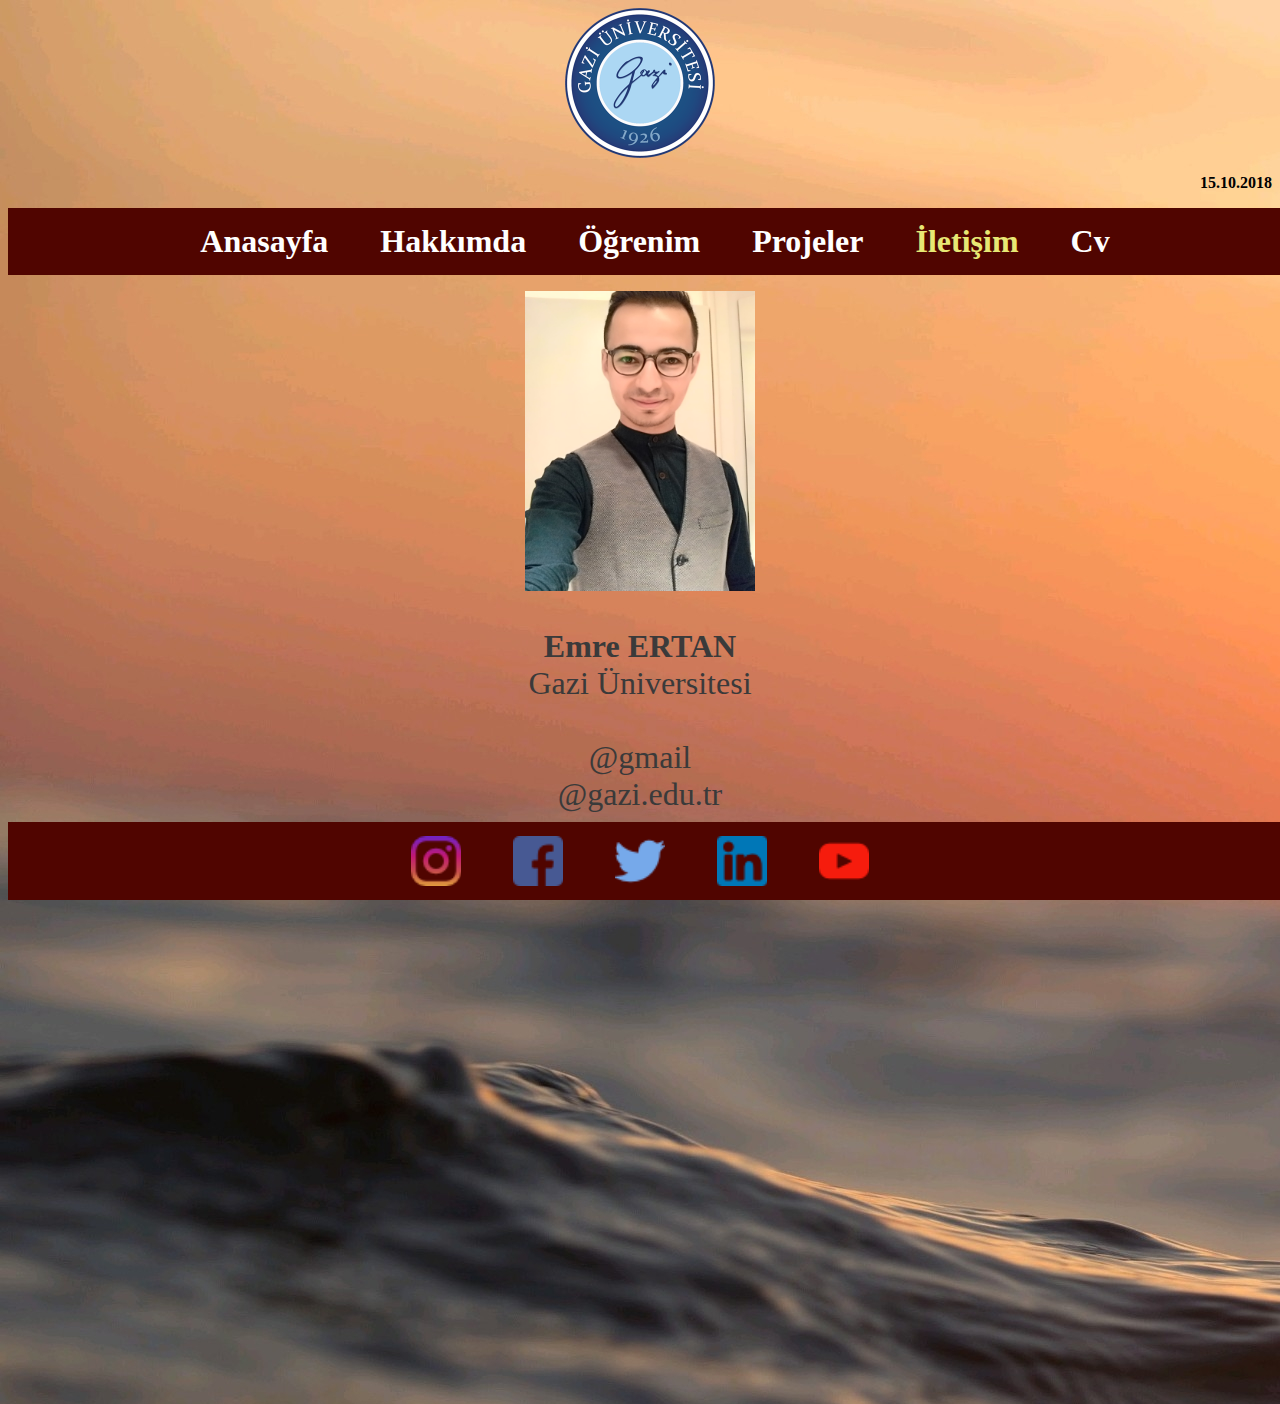
==== sayfalar/iletisim.html @ cc7b8121 "son site" ====
<html>
<head>	
<title> Iletisim </title>
<META CHARSET="utf-8">
<link rel="stylesheet" href="../css/stil.css">
<body background="../resimler/ap3.jpg" width="100%" height="100%" >

<p align=center><img src="../resimler/gazi.png" width="150" height="150" align="center"></p><p align="right"><b>15.10.2018</b></p>


<font color="#b5474e" size=3>
<p id="topbar" align=center>
<a href="../index.html"><font color="#ffffff" size=6><b>Anasayfa</b></font></a>&emsp;&emsp;&emsp;
<a href="../sayfalar/hakkimda.html"><font color ="#ffffff" size=6 ><b>Hakkımda</b></font></a>&emsp;&emsp;&emsp;
<a href="../sayfalar/ogrenim.html"><font color="#ffffff" size=6 ><b>Öğrenim</b></font></a>&emsp;&emsp;&emsp;
<a href="../sayfalar/projeler.html"><font color="#ffffff" size=6 ><b>Projeler</b></font></a>&emsp;&emsp;&emsp;
<a href="#iletisim" class = "active" ><font  size=6 ><b>İletişim</b></font></a>&emsp;&emsp;&emsp;
<a href="../sayfalar/cv.html"><font color="#ffffff" size=6 ><b>Cv</b></font></a>

</p>


<div id ="sub">
<p align=center>
<font color="#3a3a3a" size=6>
<img src="../resimler/ben.jpg" width="230" height="300" align="center"><br><br></a>
<b>Emre ERTAN</b><br>
Gazi Üniversitesi<br>
<br>
<a href="mailto: emreertn06@gmail.com"><font color="#3a3a3a" size=6>@gmail</font></a><br>
<a href="mailto: emre.ertan1@gazi.edu.tr"><font color="#3a3a3a" size=6>@gazi.edu.tr</font></a>
</font>
</p>
<p align=center>
<iframe src="https://www.google.com/maps/embed?pb=!1m18!1m12!1m3!1d3059.4475157392867!2d32.84377231579016!3d39.931378479424424!2m3!1f0!2f0!3f0!3m2!1i1024!2i768!4f13.1!3m3!1m2!1s0x14d34efa2943c777%3A0x1c83699501e96360!2zR2F6acyHIMOcbmnMh3ZlcnNpzId0ZXNpzIcgTcO8aGVuZGlzbGlrIEZha8O8bHRlc2k!5e0!3m2!1str!2str!4v1539205771531" width="600" height="400" frameborder="0" style="border:0" allowfullscreen></iframe>
</p>
</div>

<div id="bar" align=center>
<a href="https://www.instagram.com/emree.ertann/" target="blank">
<img src="../resimler/instagram.png" width="50" height="50" align="center"></a>&emsp;
<a href="https://www.facebook.com/emre.ertn.731" target="blank">
<img src="../resimler/facebook.png" width="50" height="50" align="center"></a>&emsp;
<a href="https://twitter.com/emreertn06" target="blank">
<img src="../resimler/twitter.png" width="50" height="50" align="center"></a>&emsp;
<a href="https://www.linkedin.com/in/emreertn/" target="blank">
<img src="../resimler/linkedin.png" width="50" height="50" align="center"></a>&emsp;
<a href="https://www.youtube.com/channel/UCPA0lPeltd3rhF5xsETxthA" target="blank">
<img src="../resimler/youtube.png" width="50" height="50" align="center"></a>&emsp;
</div>
</body>
</head>
</html>
---- css/stil.css ----
#bar{
  
  background-color: #500500;
    overflow: hidden;
    position: fixed;
    bottom: 0;
    width: 100%;
    object-position: center;
  }
    #topbar{
  
  background-color: #500500;
     width: 100%;
	padding: 15px;
  
  }
  .active{
	  text-decoration : none;
	  color : #e7e874;
  }
  a {
	  text-decoration : none;
  }
  #sub{
		margin-bottom : 175px;
  }
  #bar a {
    display: inline-block;
    object-position: center;
    color: #f2f2f2;
    text-align: center;
    padding: 14px 16px;
    text-decoration: none;
    font-size: 17px;
}

#bar a:hover {
    background-color: #ddd;
    color: black;
}
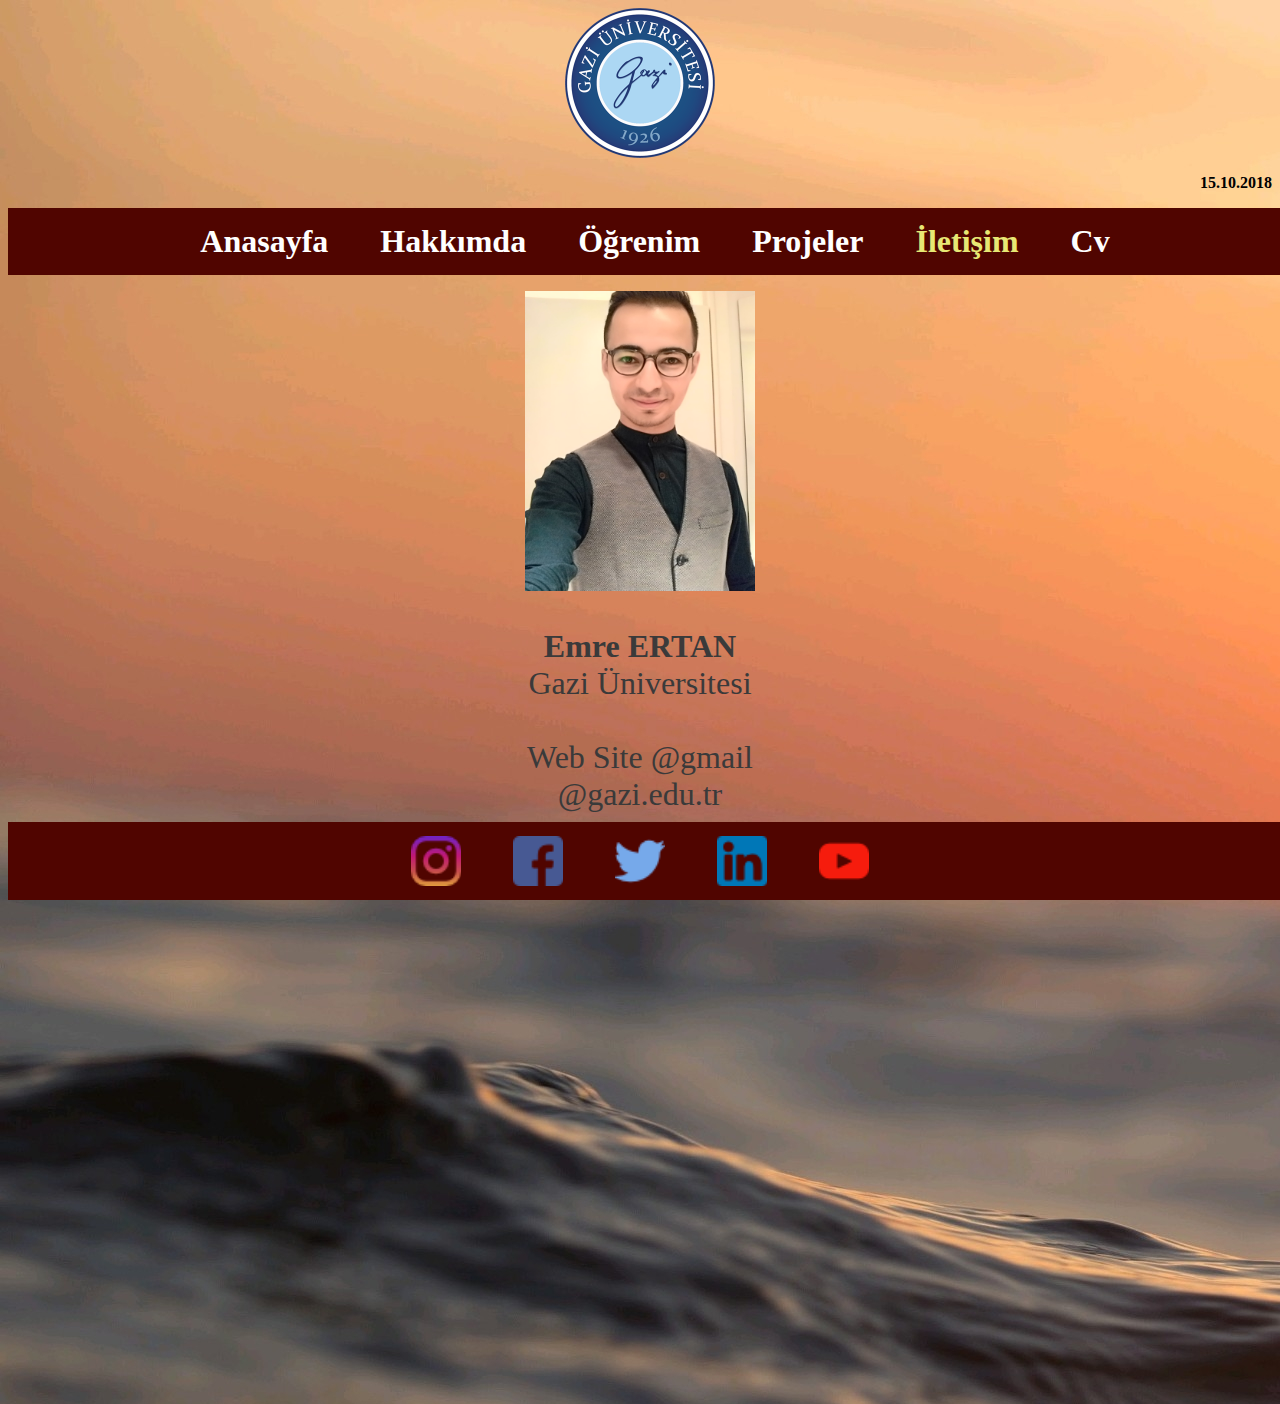
==== commit b1d6b9ed: "Add files via upload" ====
--- a/sayfalar/iletisim.html
+++ b/sayfalar/iletisim.html
@@ -1,53 +1,54 @@
-<html>
-<head>	
-<title> Iletisim </title>
-<META CHARSET="utf-8">
-<link rel="stylesheet" href="../css/stil.css">
-<body background="../resimler/ap3.jpg" width="100%" height="100%" >
-
-<p align=center><img src="../resimler/gazi.png" width="150" height="150" align="center"></p><p align="right"><b>15.10.2018</b></p>
-
-
-<font color="#b5474e" size=3>
-<p id="topbar" align=center>
-<a href="../index.html"><font color="#ffffff" size=6><b>Anasayfa</b></font></a>&emsp;&emsp;&emsp;
-<a href="../sayfalar/hakkimda.html"><font color ="#ffffff" size=6 ><b>Hakkımda</b></font></a>&emsp;&emsp;&emsp;
-<a href="../sayfalar/ogrenim.html"><font color="#ffffff" size=6 ><b>Öğrenim</b></font></a>&emsp;&emsp;&emsp;
-<a href="../sayfalar/projeler.html"><font color="#ffffff" size=6 ><b>Projeler</b></font></a>&emsp;&emsp;&emsp;
-<a href="#iletisim" class = "active" ><font  size=6 ><b>İletişim</b></font></a>&emsp;&emsp;&emsp;
-<a href="../sayfalar/cv.html"><font color="#ffffff" size=6 ><b>Cv</b></font></a>
-
-</p>
-
-
-<div id ="sub">
-<p align=center>
-<font color="#3a3a3a" size=6>
-<img src="../resimler/ben.jpg" width="230" height="300" align="center"><br><br></a>
-<b>Emre ERTAN</b><br>
-Gazi Üniversitesi<br>
-<br>
-<a href="mailto: emreertn06@gmail.com"><font color="#3a3a3a" size=6>@gmail</font></a><br>
-<a href="mailto: emre.ertan1@gazi.edu.tr"><font color="#3a3a3a" size=6>@gazi.edu.tr</font></a>
-</font>
-</p>
-<p align=center>
-<iframe src="https://www.google.com/maps/embed?pb=!1m18!1m12!1m3!1d3059.4475157392867!2d32.84377231579016!3d39.931378479424424!2m3!1f0!2f0!3f0!3m2!1i1024!2i768!4f13.1!3m3!1m2!1s0x14d34efa2943c777%3A0x1c83699501e96360!2zR2F6acyHIMOcbmnMh3ZlcnNpzId0ZXNpzIcgTcO8aGVuZGlzbGlrIEZha8O8bHRlc2k!5e0!3m2!1str!2str!4v1539205771531" width="600" height="400" frameborder="0" style="border:0" allowfullscreen></iframe>
-</p>
-</div>
-
-<div id="bar" align=center>
-<a href="https://www.instagram.com/emree.ertann/" target="blank">
-<img src="../resimler/instagram.png" width="50" height="50" align="center"></a>&emsp;
-<a href="https://www.facebook.com/emre.ertn.731" target="blank">
-<img src="../resimler/facebook.png" width="50" height="50" align="center"></a>&emsp;
-<a href="https://twitter.com/emreertn06" target="blank">
-<img src="../resimler/twitter.png" width="50" height="50" align="center"></a>&emsp;
-<a href="https://www.linkedin.com/in/emreertn/" target="blank">
-<img src="../resimler/linkedin.png" width="50" height="50" align="center"></a>&emsp;
-<a href="https://www.youtube.com/channel/UCPA0lPeltd3rhF5xsETxthA" target="blank">
-<img src="../resimler/youtube.png" width="50" height="50" align="center"></a>&emsp;
-</div>
-</body>
-</head>
+<html>
+<head>	
+<title> Iletisim </title>
+<META CHARSET="utf-8">
+<link rel="stylesheet" href="../css/stil.css">
+<body background="../resimler/ap3.jpg" width="100%" height="100%" >
+
+<p align=center><img src="../resimler/gazi.png" width="150" height="150" align="center"></p><p align="right"><b>15.10.2018</b></p>
+
+
+<font color="#b5474e" size=3>
+<p id="topbar" align=center>
+<a href="../index.html"><font color="#ffffff" size=6><b>Anasayfa</b></font></a>&emsp;&emsp;&emsp;
+<a href="../sayfalar/hakkimda.html"><font color ="#ffffff" size=6 ><b>Hakkımda</b></font></a>&emsp;&emsp;&emsp;
+<a href="../sayfalar/ogrenim.html"><font color="#ffffff" size=6 ><b>Öğrenim</b></font></a>&emsp;&emsp;&emsp;
+<a href="../sayfalar/projeler.html"><font color="#ffffff" size=6 ><b>Projeler</b></font></a>&emsp;&emsp;&emsp;
+<a href="#iletisim" class = "active" ><font  size=6 ><b>İletişim</b></font></a>&emsp;&emsp;&emsp;
+<a href="../sayfalar/cv.html"><font color="#ffffff" size=6 ><b>Cv</b></font></a>
+
+</p>
+
+
+<div id ="sub">
+<p align=center>
+<font color="#3a3a3a" size=6>
+<img src="../resimler/ben.jpg" width="230" height="300" align="center"><br><br></a>
+<b>Emre ERTAN</b><br>
+Gazi Üniversitesi<br>
+<br>
+<a href="http://emreertan.epizy.com/"><font color="#3a3a3a" size=6>Web Site</font></a>
+<a href="mailto: emreertn06@gmail.com"><font color="#3a3a3a" size=6>@gmail</font></a><br>
+<a href="mailto: emre.ertan1@gazi.edu.tr"><font color="#3a3a3a" size=6>@gazi.edu.tr</font></a>
+</font>
+</p>
+<p align=center>
+<iframe src="https://www.google.com/maps/embed?pb=!1m18!1m12!1m3!1d3059.4475157392867!2d32.84377231579016!3d39.931378479424424!2m3!1f0!2f0!3f0!3m2!1i1024!2i768!4f13.1!3m3!1m2!1s0x14d34efa2943c777%3A0x1c83699501e96360!2zR2F6acyHIMOcbmnMh3ZlcnNpzId0ZXNpzIcgTcO8aGVuZGlzbGlrIEZha8O8bHRlc2k!5e0!3m2!1str!2str!4v1539205771531" width="600" height="400" frameborder="0" style="border:0" allowfullscreen></iframe>
+</p>
+</div>
+
+<div id="bar" align=center>
+<a href="https://www.instagram.com/emree.ertann/" target="blank">
+<img src="../resimler/instagram.png" width="50" height="50" align="center"></a>&emsp;
+<a href="https://www.facebook.com/emre.ertn.731" target="blank">
+<img src="../resimler/facebook.png" width="50" height="50" align="center"></a>&emsp;
+<a href="https://twitter.com/emreertn06" target="blank">
+<img src="../resimler/twitter.png" width="50" height="50" align="center"></a>&emsp;
+<a href="https://www.linkedin.com/in/emreertn/" target="blank">
+<img src="../resimler/linkedin.png" width="50" height="50" align="center"></a>&emsp;
+<a href="https://www.youtube.com/channel/UCPA0lPeltd3rhF5xsETxthA" target="blank">
+<img src="../resimler/youtube.png" width="50" height="50" align="center"></a>&emsp;
+</div>
+</body>
+</head>
 </html>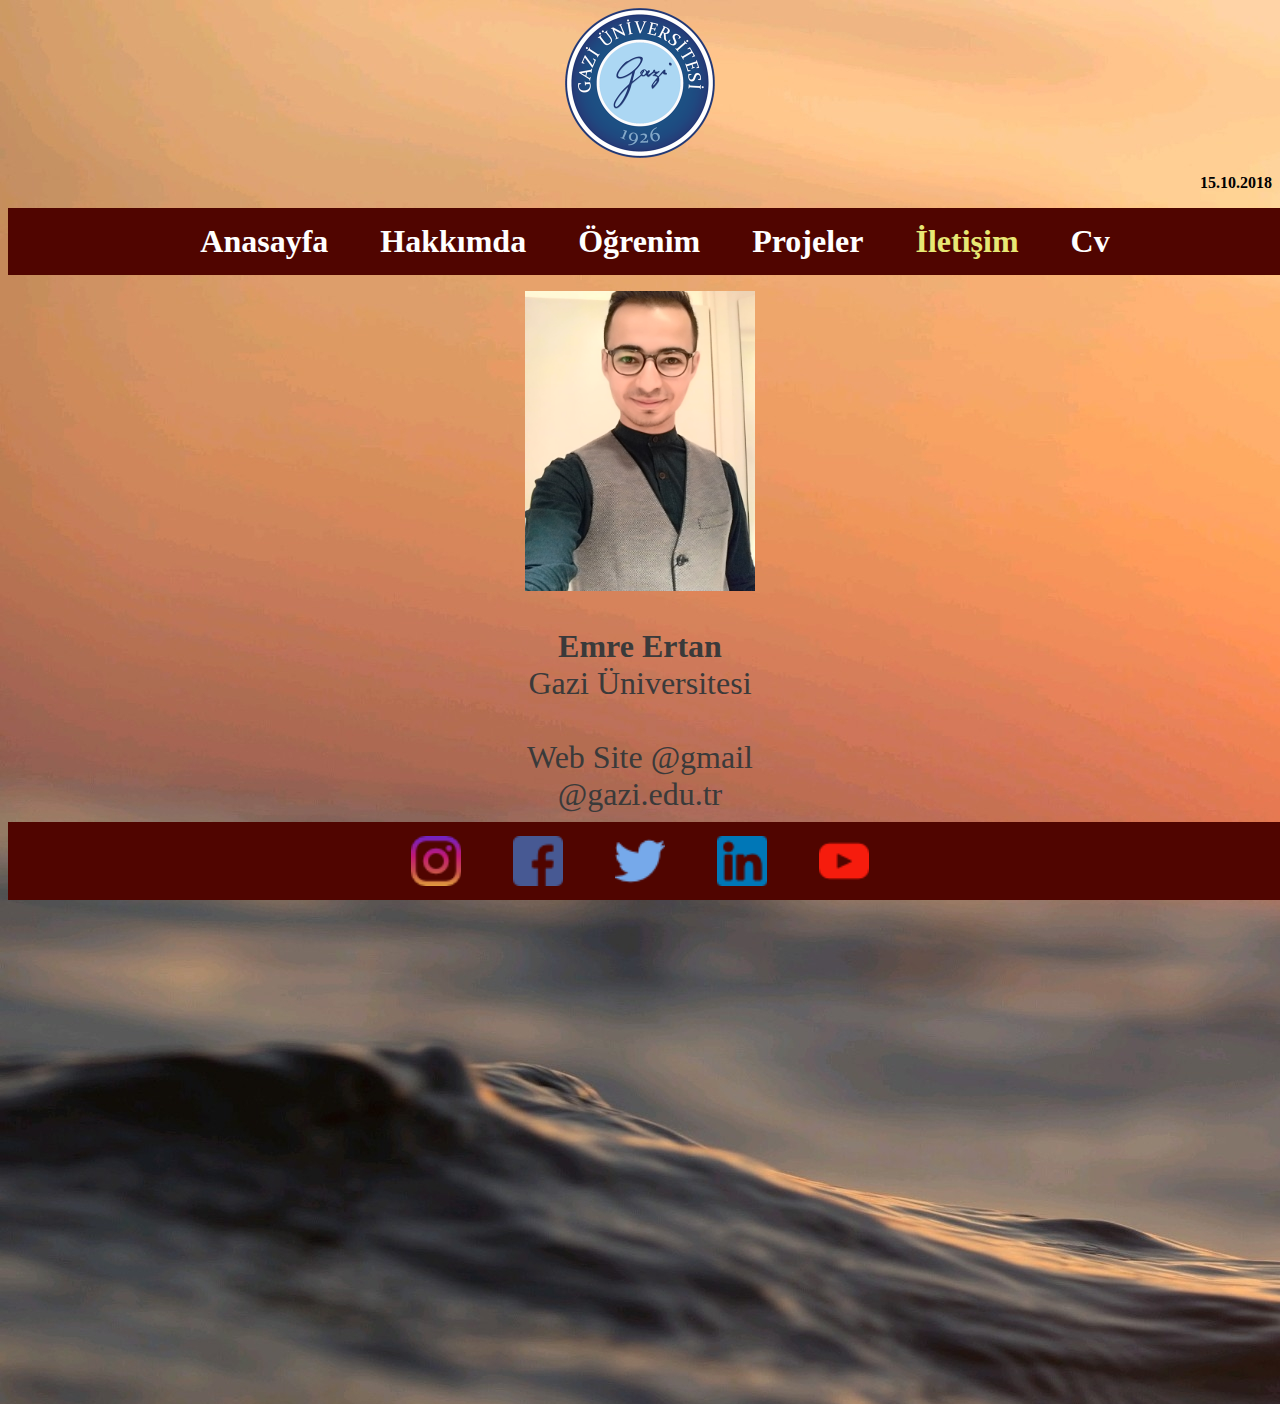
==== commit de08112f: "Update iletisim.html" ====
--- a/sayfalar/iletisim.html
+++ b/sayfalar/iletisim.html
@@ -24,7 +24,7 @@
 <p align=center>
 <font color="#3a3a3a" size=6>
 <img src="../resimler/ben.jpg" width="230" height="300" align="center"><br><br></a>
-<b>Emre ERTAN</b><br>
+<b>Emre Ertan</b><br>
 Gazi Üniversitesi<br>
 <br>
 <a href="http://emreertan.epizy.com/"><font color="#3a3a3a" size=6>Web Site</font></a>
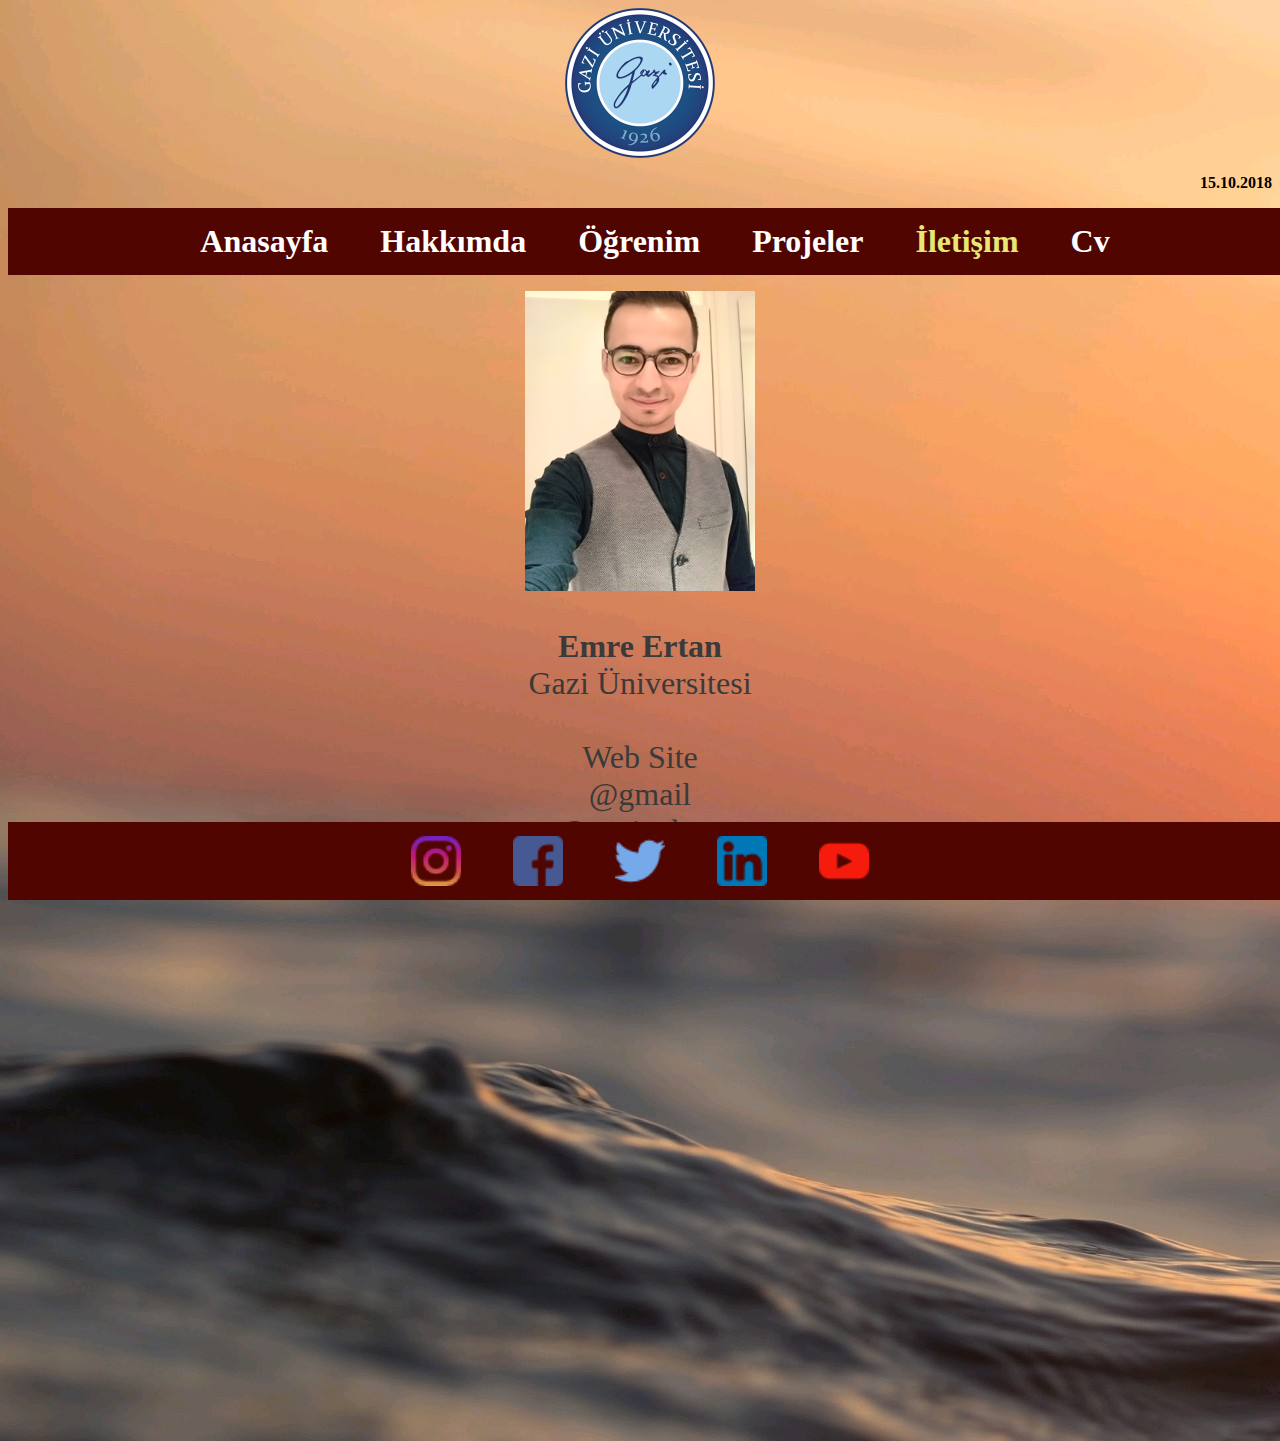
==== commit 8a40c975: "Update iletisim.html" ====
--- a/sayfalar/iletisim.html
+++ b/sayfalar/iletisim.html
@@ -27,7 +27,7 @@
 <b>Emre Ertan</b><br>
 Gazi Üniversitesi<br>
 <br>
-<a href="http://emreertan.epizy.com/"><font color="#3a3a3a" size=6>Web Site</font></a>
+<a href="http://emreertan.epizy.com/"><font color="#3a3a3a" size=6>Web Site</font></a><br>
 <a href="mailto: emreertn06@gmail.com"><font color="#3a3a3a" size=6>@gmail</font></a><br>
 <a href="mailto: emre.ertan1@gazi.edu.tr"><font color="#3a3a3a" size=6>@gazi.edu.tr</font></a>
 </font>
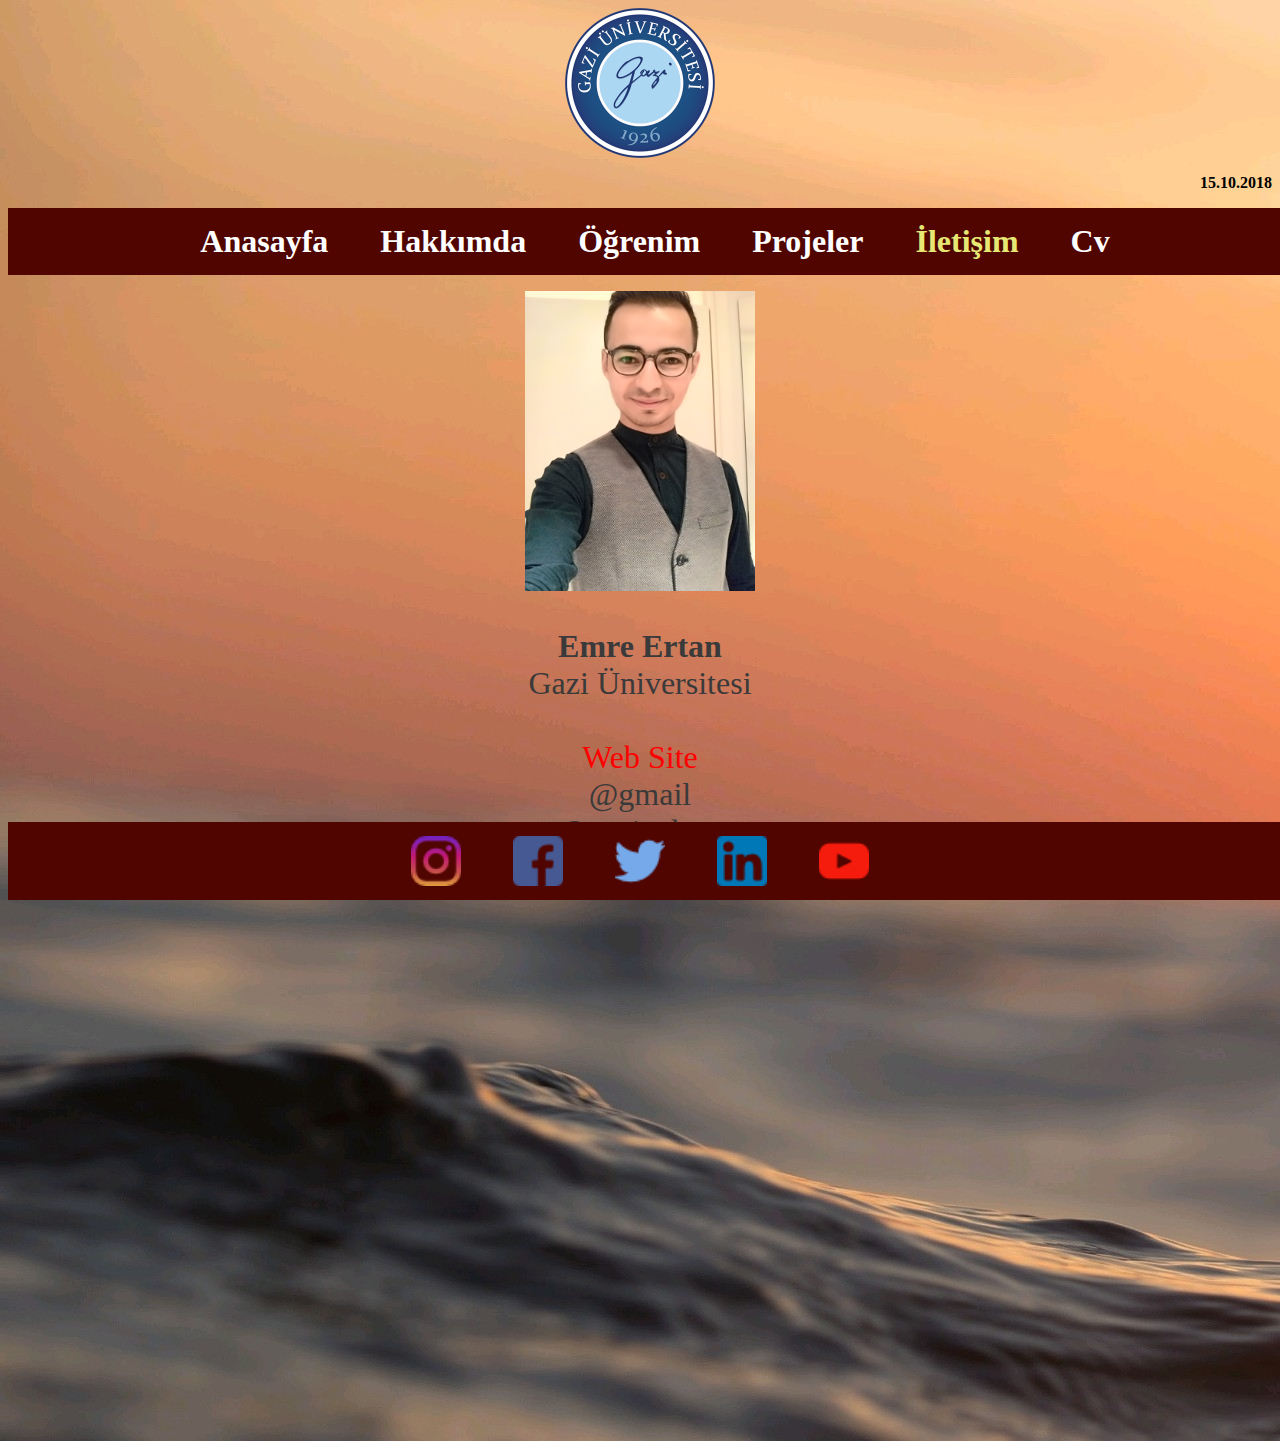
==== commit 60f860d7: "Update iletisim.html" ====
--- a/sayfalar/iletisim.html
+++ b/sayfalar/iletisim.html
@@ -27,7 +27,7 @@
 <b>Emre Ertan</b><br>
 Gazi Üniversitesi<br>
 <br>
-<a href="http://emreertan.epizy.com/"><font color="#3a3a3a" size=6>Web Site</font></a><br>
+<a href="http://emreertan.epizy.com/"><font color="red" size=6>Web Site</font></a><br>
 <a href="mailto: emreertn06@gmail.com"><font color="#3a3a3a" size=6>@gmail</font></a><br>
 <a href="mailto: emre.ertan1@gazi.edu.tr"><font color="#3a3a3a" size=6>@gazi.edu.tr</font></a>
 </font>
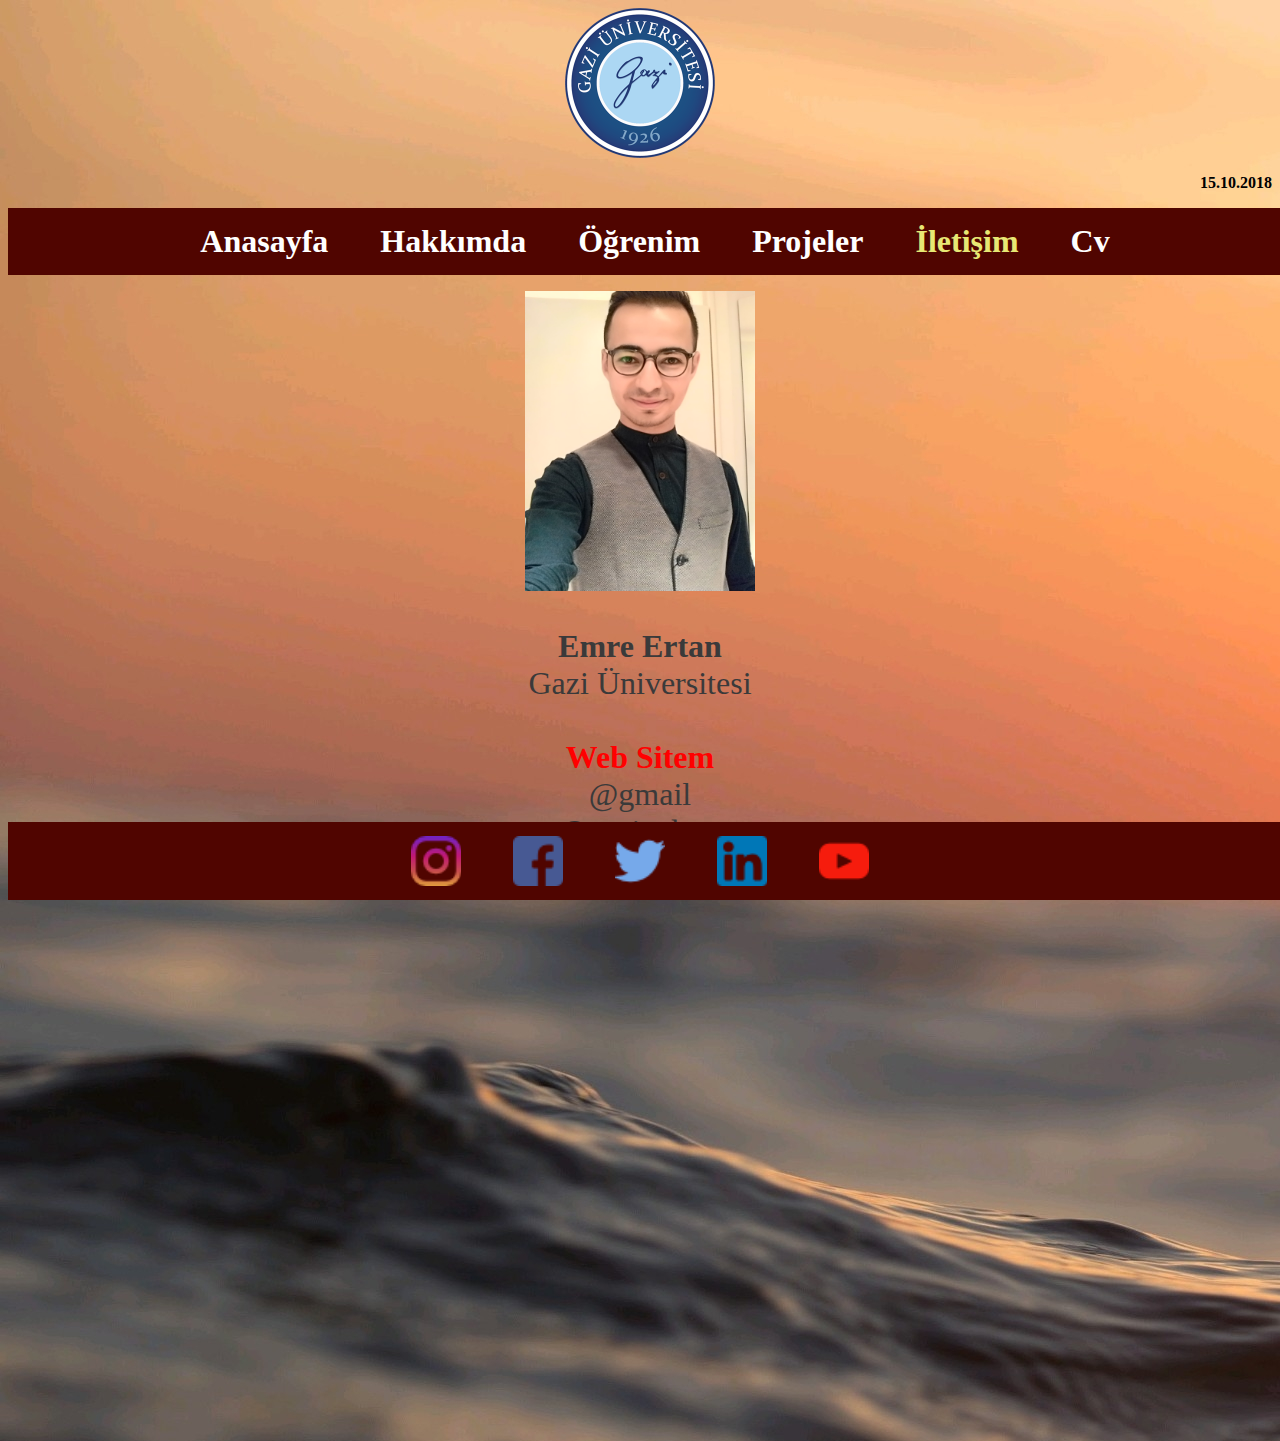
==== commit c9004461: "Update iletisim.html" ====
--- a/sayfalar/iletisim.html
+++ b/sayfalar/iletisim.html
@@ -27,7 +27,7 @@
 <b>Emre Ertan</b><br>
 Gazi Üniversitesi<br>
 <br>
-<a href="http://emreertan.epizy.com/"><font color="red" size=6>Web Site</font></a><br>
+<a href="http://emreertan.epizy.com/"><font color=red size=6><b>Web Sitem</b></font></a><br>
 <a href="mailto: emreertn06@gmail.com"><font color="#3a3a3a" size=6>@gmail</font></a><br>
 <a href="mailto: emre.ertan1@gazi.edu.tr"><font color="#3a3a3a" size=6>@gazi.edu.tr</font></a>
 </font>
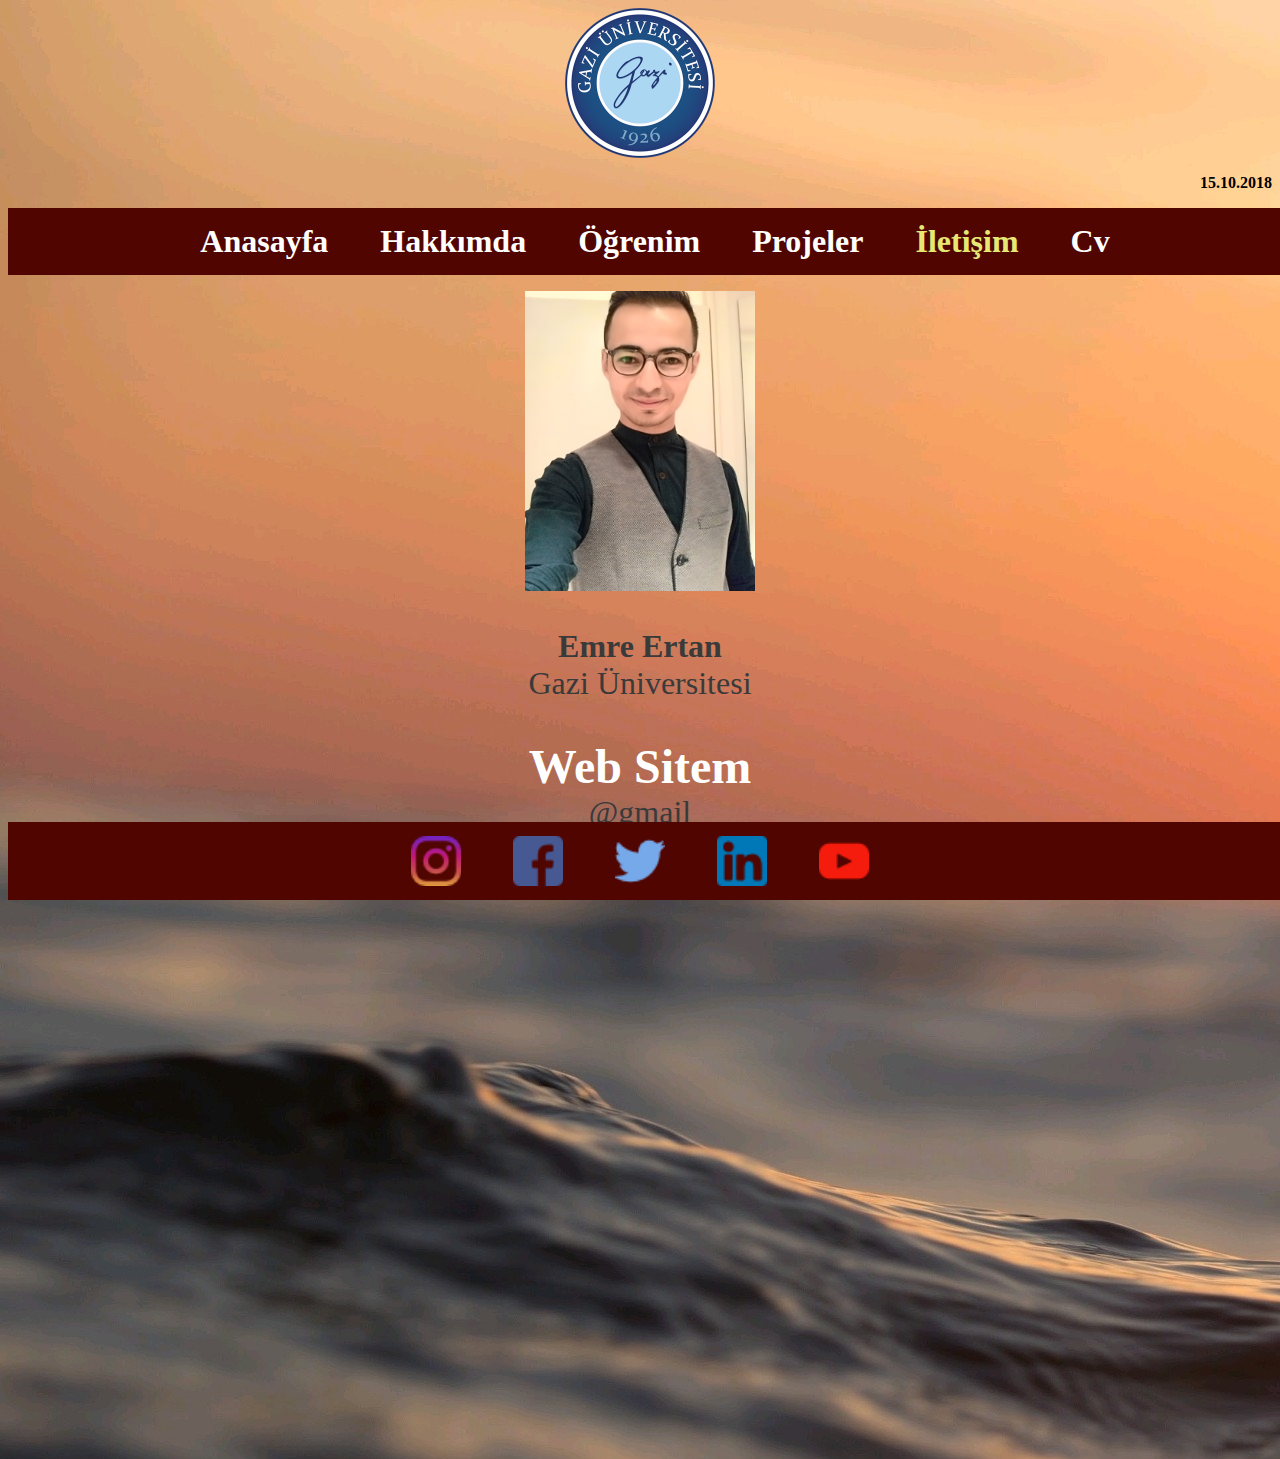
==== commit 793c51e2: "Update iletisim.html" ====
--- a/sayfalar/iletisim.html
+++ b/sayfalar/iletisim.html
@@ -27,7 +27,7 @@
 <b>Emre Ertan</b><br>
 Gazi Üniversitesi<br>
 <br>
-<a href="http://emreertan.epizy.com/"><font color=red size=6><b>Web Sitem</b></font></a><br>
+<a href="http://emreertan.epizy.com/"><font color=white size=8><b>Web Sitem</b></font></a><br>
 <a href="mailto: emreertn06@gmail.com"><font color="#3a3a3a" size=6>@gmail</font></a><br>
 <a href="mailto: emre.ertan1@gazi.edu.tr"><font color="#3a3a3a" size=6>@gazi.edu.tr</font></a>
 </font>
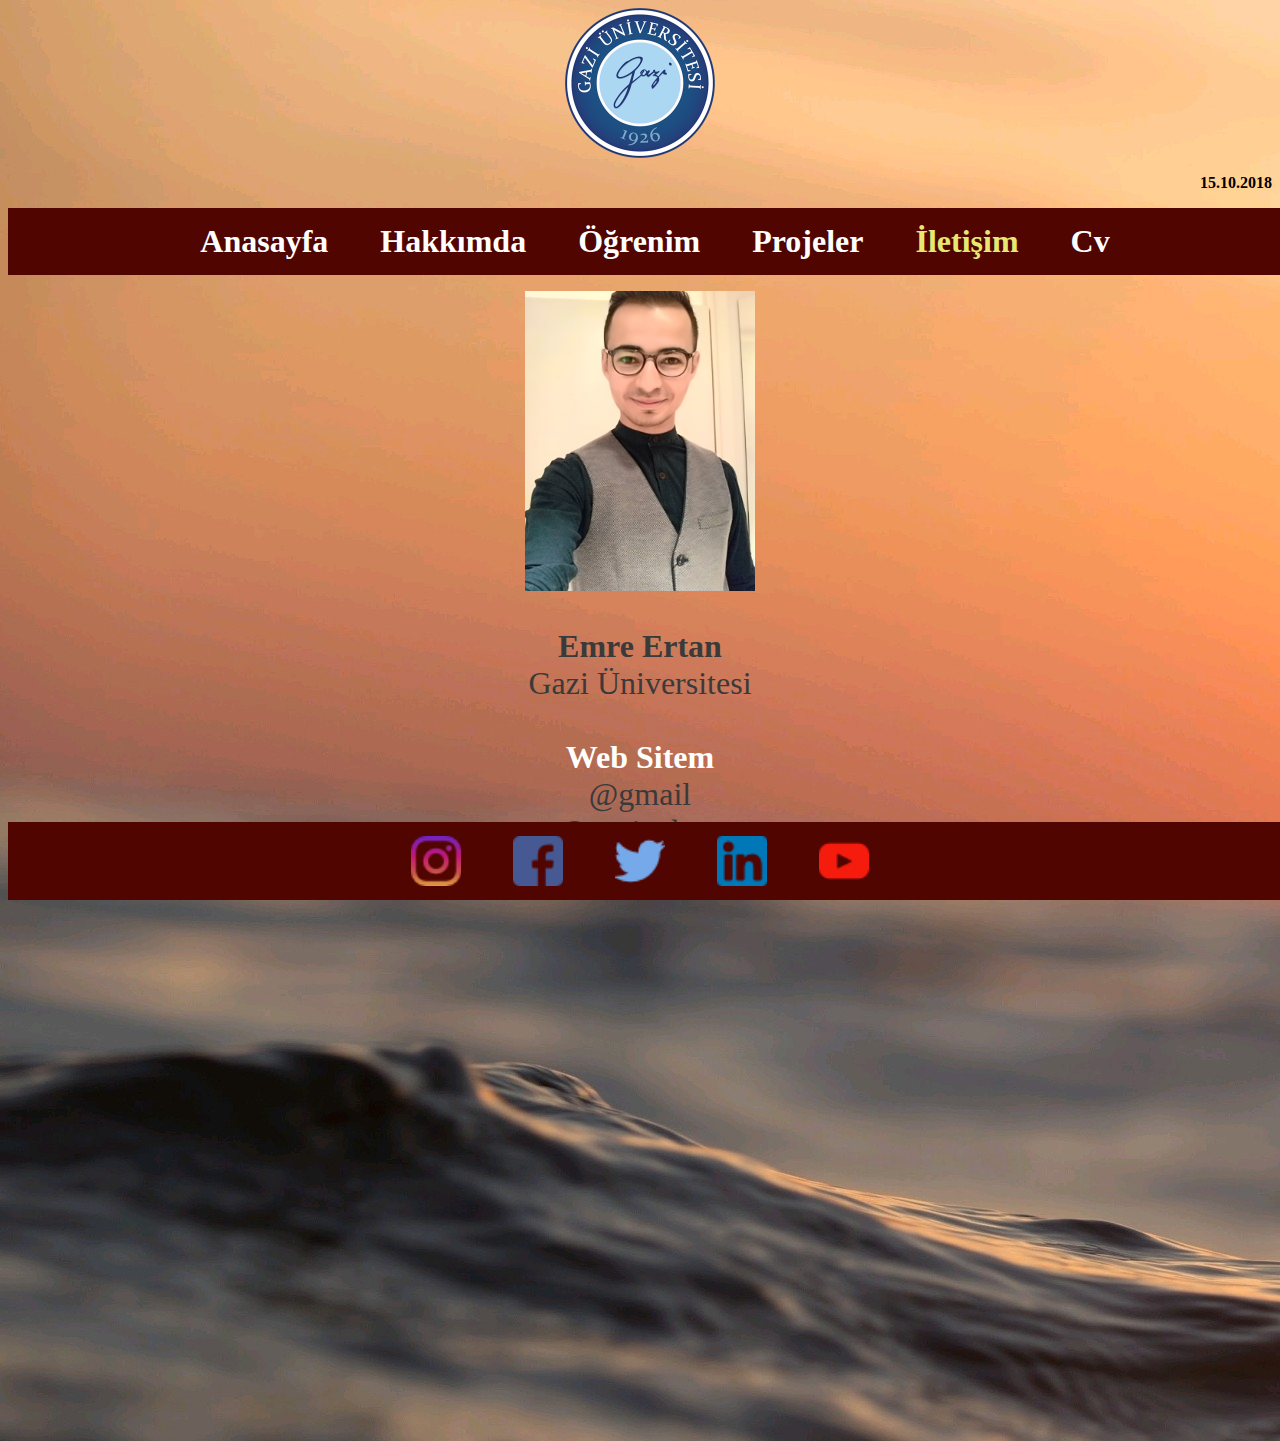
==== commit e38093f3: "Update iletisim.html" ====
--- a/sayfalar/iletisim.html
+++ b/sayfalar/iletisim.html
@@ -27,7 +27,7 @@
 <b>Emre Ertan</b><br>
 Gazi Üniversitesi<br>
 <br>
-<a href="http://emreertan.epizy.com/"><font color=white size=8><b>Web Sitem</b></font></a><br>
+<a href="http://emreertan.epizy.com/"><font color=white size=6><b>Web Sitem</b></font></a><br>
 <a href="mailto: emreertn06@gmail.com"><font color="#3a3a3a" size=6>@gmail</font></a><br>
 <a href="mailto: emre.ertan1@gazi.edu.tr"><font color="#3a3a3a" size=6>@gazi.edu.tr</font></a>
 </font>
